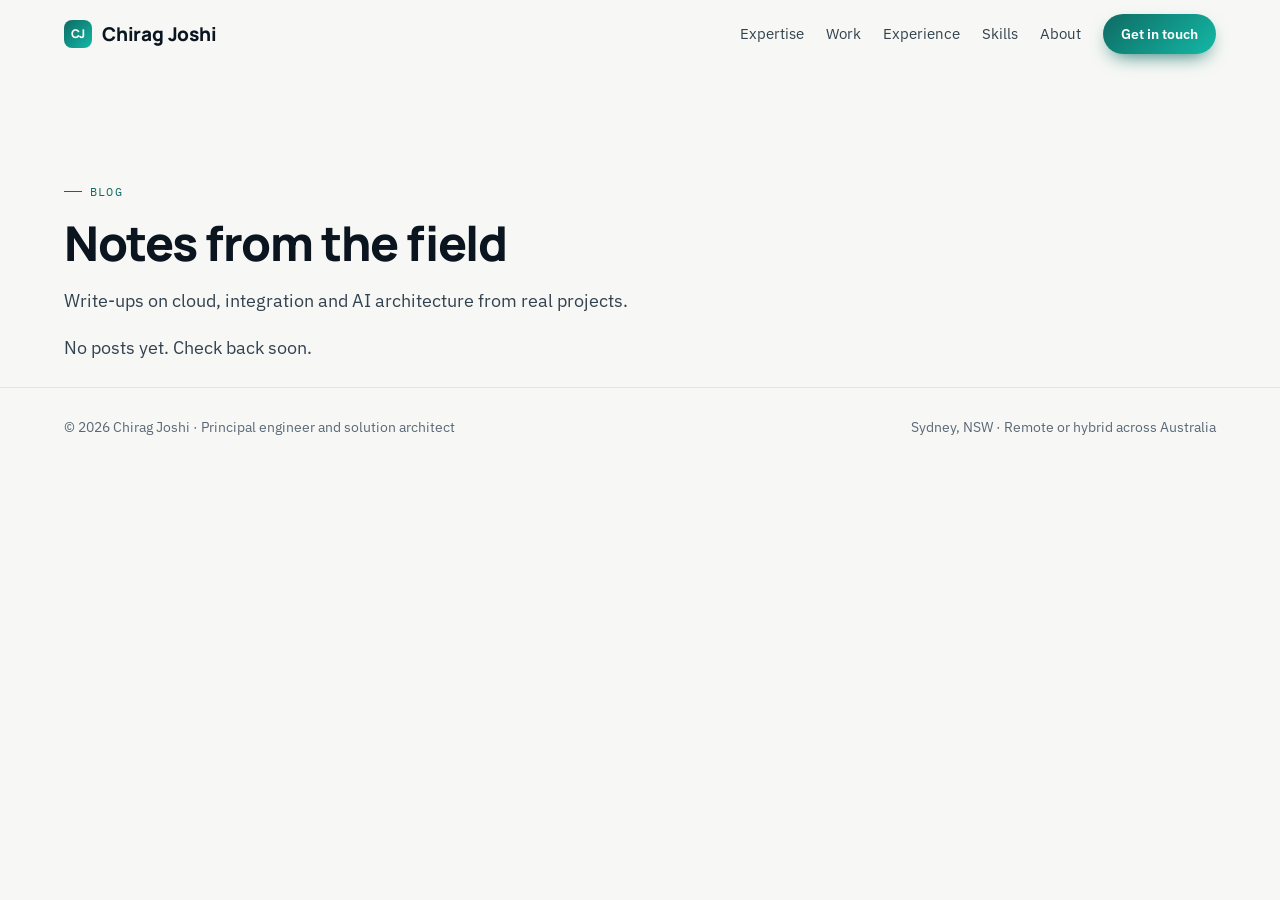
==== blog/index.html @ 4c519e59 "Deploy site" ====
<!DOCTYPE html><html lang="en"><head><meta charset="utf-8"><meta name="viewport" content="width=device-width, initial-scale=1"><title>Blog | Chirag Joshi</title><meta name="description" content="Notes on cloud, API and AI architecture from Chirag Joshi."><link rel="canonical" href="https://cdjoshi23.github.io/blog/"><link rel="icon" type="image/svg+xml" href="/favicon.svg"><link rel="sitemap" href="/sitemap-index.xml"><link rel="alternate" type="application/rss+xml" title="Chirag Joshi blog" href="/rss.xml"><meta property="og:type" content="website"><meta property="og:url" content="https://cdjoshi23.github.io/blog/"><meta property="og:title" content="Blog | Chirag Joshi"><meta property="og:description" content="Notes on cloud, API and AI architecture from Chirag Joshi."><meta property="og:image" content="https://cdjoshi23.github.io/images/chirag.png"><meta name="twitter:card" content="summary"><link rel="preconnect" href="https://fonts.googleapis.com"><link rel="preconnect" href="https://fonts.gstatic.com" crossorigin><link rel="stylesheet" href="https://fonts.googleapis.com/css2?family=Manrope:wght@600;700;800&family=IBM+Plex+Sans:wght@400;500;600&family=IBM+Plex+Mono:wght@500&display=swap"><link rel="stylesheet" href="/_astro/BaseLayout.DD0VtowC.css"></head><body><header class="site-header"><nav class="wrap site-nav" aria-label="Main"><a href="/" class="brand"><span class="brand-mark" aria-hidden="true">CJ</span>Chirag Joshi</a><div class="nav-links"><a href="/#expertise">Expertise</a><a href="/#work">Work</a><a href="/#experience">Experience</a><a href="/#skills">Skills</a><a href="/#about">About</a><a href="/#contact" class="btn btn-primary">Get in touch</a></div></nav></header><main><section class="wrap section"><p class="eyebrow">Blog</p><h2 class="section-title" data-reveal>Notes from the field</h2><p class="section-intro" data-reveal>Write-ups on cloud, integration and AI architecture from real projects.</p><p class="section-intro">No posts yet. Check back soon.</p></section></main><footer class="site-footer"><div class="wrap"><span>© 2026 Chirag Joshi · Principal engineer and solution architect</span><span>Sydney, NSW · Remote or hybrid across Australia</span></div></footer><script type="module">var e=document.querySelector(`.site-header`),t=()=>e?.classList.toggle(`scrolled`,window.scrollY>8);window.addEventListener(`scroll`,t,{passive:!0}),t();var n=document.querySelectorAll(`[data-reveal]`);if(n.forEach(e=>e.classList.add(`reveal`)),`IntersectionObserver`in window){let e=new IntersectionObserver(t=>{for(let n of t)n.isIntersecting&&(n.target.classList.add(`in`),e.unobserve(n.target))},{rootMargin:`0px 0px -8% 0px`});n.forEach(t=>e.observe(t))}else n.forEach(e=>e.classList.add(`in`));</script></body></html>
---- _astro/BaseLayout.DD0VtowC.css ----
:root{--accent:#0e6b63;--accent-2:#14b8a6;--accent-dark:#0a4f49;--accent-tint:#e3f0ee;--ink:#0b1520;--ink-2:#33424f;--muted:#5a6875;--bg:#f7f8f6;--surface:#fff;--surface-2:#f0f3f2;--line:#e1e6e8;--line-soft:#eceff1;--field:#c9d1d6;--header-bg:#f7f8f6b8;--grid-line:#0b15200d;--glow:#14b8a62e;--shadow-sm:0 1px 2px #0b15200a, 0 1px 1px #0b152008;--shadow-lg:0 18px 40px -16px #0b15202e, 0 4px 12px -4px #0b15200f;--dark-bg:#0b1520;--dark-text:#e8eef2;--dark-muted:#a9b7c2;--dark-line:#ffffff1a;--mint:#8fd3c8;--on-accent:#fff;--radius:20px;--font-display:Manrope, sans-serif;--font-body:"IBM Plex Sans", system-ui, sans-serif;--font-mono:"IBM Plex Mono", monospace;color-scheme:light}@media (prefers-color-scheme:dark){:root{--accent:#2dd4bf;--accent-2:#5eead4;--accent-dark:#99f6e4;--accent-tint:#2dd4bf1f;--ink:#eef3f5;--ink-2:#bac6cf;--muted:#8796a3;--bg:#0a1219;--surface:#111c25;--surface-2:#15222c;--line:#1f2e3a;--line-soft:#1a2833;--field:#2a3b48;--header-bg:#0a1219b3;--grid-line:#ffffff0a;--glow:#2dd4bf24;--shadow-sm:none;--shadow-lg:0 18px 40px -16px #0009;--dark-bg:#060c11;--on-accent:#04201d;color-scheme:dark}}*,:before,:after{box-sizing:border-box}html{scroll-behavior:smooth;scroll-padding-top:80px}body{background:var(--bg);color:var(--ink);font-family:var(--font-body);-webkit-font-smoothing:antialiased;margin:0;font-size:17px;line-height:1.6;overflow-x:hidden}::selection{background:var(--accent);color:#fff}a{color:var(--accent);text-underline-offset:3px}a:hover{color:var(--accent-dark)}.wrap{max-width:1200px;margin:0 auto;padding-left:24px;padding-right:24px}.btn{min-height:48px;font:inherit;border-radius:999px;align-items:center;gap:8px;padding:0 24px;font-weight:600;text-decoration:none;transition:transform .2s,box-shadow .2s,background .2s,color .2s;display:inline-flex}.btn:hover{transform:translateY(-1px)}.btn-primary{background:linear-gradient(135deg, var(--accent), var(--accent-2));color:var(--on-accent);cursor:pointer;box-shadow:0 8px 20px -8px var(--accent);border:0}.btn-primary:hover{color:var(--on-accent);box-shadow:0 12px 28px -8px var(--accent)}.btn-ghost{border:1px solid var(--line);background:var(--surface);color:var(--ink)}.btn-ghost:hover{color:var(--ink);border-color:var(--ink-2)}.btn .arrow{transition:transform .2s}.btn:hover .arrow{transform:translate(3px)}.site-header{z-index:10;background:var(--header-bg);-webkit-backdrop-filter:saturate(180%)blur(14px);border-bottom:1px solid #0000;transition:border-color .2s;position:sticky;top:0}.site-header.scrolled{border-bottom-color:var(--line)}.site-nav{flex-wrap:wrap;justify-content:space-between;align-items:center;gap:12px 16px;padding-top:14px;padding-bottom:14px;display:flex}.brand{font-family:var(--font-display);color:var(--ink);letter-spacing:-.01em;align-items:center;gap:10px;font-size:19px;font-weight:800;text-decoration:none;display:inline-flex}.brand:hover{color:var(--ink)}.brand-mark{background:linear-gradient(135deg, var(--accent), var(--accent-2));width:28px;height:28px;color:var(--on-accent);letter-spacing:-.02em;border-radius:8px;place-items:center;font-size:12px;display:grid}.nav-links{flex-wrap:wrap;align-items:center;gap:6px 22px;font-size:15px;display:flex}.nav-links a:not(.btn){color:var(--ink-2);text-decoration:none;transition:color .15s}.nav-links a:not(.btn):hover,.nav-links a[aria-current=page]{color:var(--ink)}.nav-links .btn{min-height:40px;padding:0 18px;font-size:14px}.eyebrow{font-family:var(--font-mono);letter-spacing:.1em;text-transform:uppercase;color:var(--accent);align-items:center;gap:8px;margin:0 0 16px;font-size:12px;display:inline-flex}.eyebrow:before{content:"";background:currentColor;width:18px;height:1px}.section-title{max-width:760px;font-family:var(--font-display);letter-spacing:-.03em;text-wrap:balance;margin:0;font-size:clamp(2rem,3.8vw,3rem);font-weight:800;line-height:1.08}.section-intro{max-width:640px;color:var(--ink-2);margin:18px 0 0;font-size:18px}.gradient-text{background:linear-gradient(120deg, var(--accent) 10%, var(--accent-2) 90%);color:#0000;-webkit-background-clip:text;background-clip:text}.hero-shell{isolation:isolate;position:relative;overflow:hidden}.hero-shell:before{content:"";z-index:-2;background-image:linear-gradient(var(--grid-line) 1px, transparent 1px), linear-gradient(90deg, var(--grid-line) 1px, transparent 1px);background-size:56px 56px;position:absolute;inset:0;-webkit-mask-image:radial-gradient(80% 70% at 50% 0,#000 40%,#0000 100%);mask-image:radial-gradient(80% 70% at 50% 0,#000 40%,#0000 100%)}.hero-shell:after{content:"";z-index:-1;background:radial-gradient(circle, var(--glow), transparent 65%);filter:blur(10px);border-radius:50%;width:720px;height:720px;position:absolute;top:-320px;right:-160px}.hero{flex-wrap:wrap;align-items:flex-end;gap:56px;padding-top:96px;padding-bottom:88px;display:flex}.hero-main{flex:999 560px;min-width:0}.badge{border:1px solid var(--line);background:var(--surface);box-shadow:var(--shadow-sm);color:var(--ink-2);border-radius:999px;align-items:center;gap:10px;margin:0 0 24px;padding:6px 14px 6px 10px;font-size:14px;display:inline-flex}.badge-dot{background:#22c55e;border-radius:50%;width:8px;height:8px;animation:2.4s ease-in-out infinite pulse;box-shadow:0 0 0 4px #22c55e2e}@keyframes pulse{50%{box-shadow:0 0 0 7px #22c55e0d}}.hero h1{font-family:var(--font-display);letter-spacing:-.04em;text-wrap:balance;margin:0;font-size:clamp(2.6rem,6vw,4.8rem);font-weight:800;line-height:1.02}.hero-lede{max-width:620px;color:var(--ink-2);margin:28px 0 0;font-size:19px}.hero-actions{flex-wrap:wrap;gap:12px;margin-top:36px;display:flex}.stats{flex:300px;grid-template-columns:repeat(2,minmax(0,1fr));gap:12px;min-width:0;display:grid}.stat{background:var(--surface);border:1px solid var(--line);box-shadow:var(--shadow-sm);border-radius:16px;padding:20px}.stat-value{font-family:var(--font-display);letter-spacing:-.02em;margin:0;font-size:28px;font-weight:800;line-height:1.2}.stat-label{color:var(--muted);margin:6px 0 0;font-size:14px;line-height:1.4}.industries{border-top:1px solid var(--line);border-bottom:1px solid var(--line);background:var(--surface)}.industries .wrap{align-items:center;gap:28px;padding-top:20px;padding-bottom:20px;display:flex}.industries-label{font-family:var(--font-mono);letter-spacing:.1em;text-transform:uppercase;color:var(--muted);flex:none;font-size:12px}.marquee{flex:1;min-width:0;overflow:hidden;-webkit-mask-image:linear-gradient(90deg,#0000,#000 8% 92%,#0000);mask-image:linear-gradient(90deg,#0000,#000 8% 92%,#0000)}.marquee-track{gap:40px;width:max-content;animation:32s linear infinite marquee;display:flex}.marquee:hover .marquee-track{animation-play-state:paused}.marquee-track span{white-space:nowrap;color:var(--ink-2);font-size:15px;font-weight:500}.marquee-track span:before{content:"◆";vertical-align:middle;color:var(--accent);margin-right:40px;font-size:8px}@keyframes marquee{to{transform:translate(-50%)}}.section{padding-top:104px;padding-bottom:24px}.grid{gap:20px;margin-top:52px;display:grid}.grid-services{grid-template-columns:repeat(auto-fit,minmax(min(320px,100%),1fr))}.grid-cases{grid-template-columns:repeat(auto-fit,minmax(min(340px,100%),1fr))}.grid-offers{grid-template-columns:repeat(auto-fit,minmax(min(250px,100%),1fr))}.card{background:var(--surface);border:1px solid var(--line);border-radius:var(--radius);box-shadow:var(--shadow-sm);flex-direction:column;gap:12px;padding:30px;transition:transform .25s,box-shadow .25s,border-color .25s;display:flex;position:relative}.card:hover{box-shadow:var(--shadow-lg);border-color:color-mix(in srgb, var(--accent) 35%, var(--line));transform:translateY(-4px)}.card h3{font-family:var(--font-display);letter-spacing:-.01em;margin:0;font-size:21px;font-weight:700;line-height:1.3}.card p{margin:0}.card-num{background:var(--accent-tint);width:40px;height:40px;font-family:var(--font-mono);color:var(--accent);border-radius:12px;place-items:center;font-size:13px;display:grid;margin-bottom:6px!important}.card-body{color:var(--ink-2)}.card-foot{border-top:1px dashed var(--line);font-size:13px;font-family:var(--font-mono);color:var(--muted);padding-top:16px;line-height:1.5;margin-top:auto!important}.case{gap:14px}.tag{background:var(--accent-tint);color:var(--accent);border-radius:999px;align-self:flex-start;padding:4px 12px;font-size:13px;font-weight:600;display:inline-flex}.case-detail{flex-direction:column;gap:10px;font-size:16px;display:flex}.case-detail b{font-weight:600}.case-detail span{color:var(--ink-2)}.offer{gap:10px;padding:28px}.offer h3{font-size:20px}.offer-length{font-family:var(--font-mono);color:var(--muted);font-size:12px}.offer .card-body{font-size:16px}.offer-price{border-top:1px dashed var(--line);font-family:var(--font-display);padding-top:16px;font-size:18px;font-weight:700;margin-top:auto!important}.how{background:var(--dark-bg);color:var(--dark-text);isolation:isolate;margin-top:104px;position:relative;overflow:hidden}.how:before{content:"";z-index:-1;background:radial-gradient(circle,#2dd4bf29,#0000 65%);border-radius:50%;width:640px;height:640px;position:absolute;bottom:-320px;left:-200px}.how .wrap{flex-wrap:wrap;gap:56px;padding-top:104px;padding-bottom:104px;display:flex}.how-main{flex:999 520px;min-width:0}.how .eyebrow{color:var(--mint)}.steps{flex-direction:column;gap:28px;margin:40px 0 0;padding:0;list-style:none;display:flex;position:relative}.steps:before{content:"";background:linear-gradient(var(--mint), transparent);opacity:.4;width:1px;position:absolute;top:20px;bottom:20px;left:19px}.steps li{align-items:flex-start;gap:20px;display:flex;position:relative}.step-num{background:var(--dark-bg);width:40px;height:40px;font-family:var(--font-mono);color:var(--mint);border:1px solid #8fd3c866;border-radius:50%;flex:none;place-items:center;font-size:13px;display:grid}.step-title{margin:6px 0 0;font-size:18px;font-weight:600}.step-body{color:var(--dark-muted);margin:4px 0 0}.paperwork{border:1px solid var(--dark-line);border-radius:var(--radius);backdrop-filter:blur(6px);background:#ffffff08;flex:340px;align-self:flex-start;min-width:0;padding:30px}.paperwork h3{font-family:var(--font-display);margin:0;font-size:20px;font-weight:700}.paperwork-intro{color:var(--dark-muted);margin:8px 0 20px;font-size:15px}.checklist{flex-direction:column;gap:14px;margin:0;padding:0;font-size:16px;list-style:none;display:flex}.checklist li{align-items:flex-start;gap:12px;display:flex}.checklist svg{flex:none;margin-top:4px}.about{flex-wrap:wrap;align-items:center;gap:64px;padding-top:112px;padding-bottom:24px;display:flex}.about-photo{flex:260px;min-width:0;max-width:360px;position:relative}.about-photo:before{content:"";background:linear-gradient(135deg, var(--accent), var(--accent-2));opacity:.25;z-index:-1;border-radius:24px;position:absolute;inset:16px -16px -16px 16px}.photo{aspect-ratio:4/5;background:var(--surface-2);border:1px solid var(--line);color:var(--muted);border-radius:24px;justify-content:center;align-items:center;font-size:14px;display:flex;overflow:hidden}.photo img{object-fit:cover;width:100%;height:100%;display:block}.about-main{flex:999 520px;min-width:0}.about-main p{color:var(--ink-2);margin:16px 0 0}.about-main .section-title+p{margin-top:22px}.about-main h3{font-family:var(--font-display);margin:36px 0 14px;font-size:18px;font-weight:700}.creds{flex-wrap:wrap;gap:10px;margin:0;padding:0;font-size:14px;list-style:none;display:flex}.creds li{border:1px solid var(--line);background:var(--surface);color:var(--ink-2);border-radius:999px;padding:8px 14px}.contact{padding-top:112px;padding-bottom:104px}.contact-card{isolation:isolate;background:var(--surface);border:1px solid var(--line);box-shadow:var(--shadow-lg);border-radius:28px;flex-wrap:wrap;gap:48px;padding:clamp(28px,5vw,64px);display:flex;position:relative;overflow:hidden}.contact-card:before{content:"";z-index:-1;background:radial-gradient(circle, var(--glow), transparent 65%);border-radius:50%;width:520px;height:520px;position:absolute;top:-260px;left:-160px}.contact-main{flex:340px;min-width:0}.contact-main .section-title{font-size:clamp(2rem,3.6vw,2.6rem)}.contact-main p{color:var(--ink-2);margin:16px 0 0}.contact-links{flex-direction:column;gap:12px;margin-top:28px;font-size:16px;display:flex}.contact-links a{color:var(--ink);align-items:center;gap:10px;font-weight:500;text-decoration:none;display:inline-flex}.contact-links a:hover{color:var(--accent)}.contact-links svg{color:var(--accent);flex:none}.contact-form{flex:999 420px;grid-template-columns:repeat(auto-fit,minmax(min(220px,100%),1fr));gap:16px;min-width:0;display:grid}.field{flex-direction:column;gap:6px;display:flex}.field-wide{grid-column:1/-1}.field label{font-size:14px;font-weight:600}.field input,.field textarea{border:1px solid var(--field);min-height:48px;font:inherit;background:var(--bg);color:var(--ink);border-radius:12px;padding:11px 14px;font-size:16px;transition:border-color .15s,box-shadow .15s}.field textarea{resize:vertical}.field input:focus,.field textarea:focus{border-color:var(--accent);box-shadow:0 0 0 4px var(--accent-tint);outline:none}.form-note{color:var(--muted);margin:10px 0 0;font-size:13px}.site-footer{border-top:1px solid var(--line)}.site-footer .wrap{color:var(--muted);flex-wrap:wrap;justify-content:space-between;gap:12px;padding-top:28px;padding-bottom:28px;font-size:14px;display:flex}.reveal{opacity:0;transition:opacity .7s,translate .7s cubic-bezier(.2,.7,.2,1),transform .25s,box-shadow .25s,border-color .25s;translate:0 18px}.reveal.in{opacity:1;translate:none}@media (prefers-reduced-motion:reduce){html{scroll-behavior:auto}.reveal{opacity:1;transition:none;translate:none}.marquee-track,.badge-dot{animation:none}.card:hover,.btn:hover{transform:none}}@media (width<=720px){.wrap{padding-left:16px;padding-right:16px}.nav-links a:not(.btn){display:none}.hero{padding-top:56px;padding-bottom:56px}.stat-value{font-size:22px}.card{padding:24px}.section{padding-top:80px}.industries .wrap{gap:16px}}.photo-portrait{background:radial-gradient(circle at 50% 35%, var(--glow), transparent 65%), linear-gradient(160deg, var(--surface-2), var(--accent-tint));align-items:flex-end}.photo-portrait picture{width:100%;height:100%;display:block}.photo-portrait img{object-position:center top}.entry-card{color:inherit;text-decoration:none}.entry-card:hover{color:inherit}.entry-card h3{transition:color .15s}.entry-card:hover h3{color:var(--accent)}.draft-pill{color:#92400e;background:#fef3c7;border-radius:999px;margin-left:8px;padding:2px 8px;font-size:12px;font-weight:600}.post{max-width:760px;padding-top:64px;padding-bottom:104px}.post-back{margin-bottom:32px;font-size:15px;text-decoration:none;display:inline-block}.post-meta{font-family:var(--font-mono);color:var(--muted);margin:0 0 12px;font-size:13px}.post-header h1{font-family:var(--font-display);letter-spacing:-.03em;text-wrap:balance;margin:0;font-size:clamp(2.2rem,5vw,3.4rem);font-weight:800;line-height:1.08}.post-lede{color:var(--ink-2);margin:18px 0 0;font-size:20px}.post-tags{flex-wrap:wrap;gap:8px;margin:20px 0 0;display:flex}.post-links{flex-wrap:wrap;gap:12px;margin:24px 0 0;display:flex}.post-header{border-bottom:1px solid var(--line);margin-bottom:40px;padding-bottom:36px}.prose{color:var(--ink-2);font-size:18px;line-height:1.75}.prose>*+*{margin-top:1.2em}.prose h2,.prose h3{font-family:var(--font-display);color:var(--ink);letter-spacing:-.02em;line-height:1.25}.prose h2{margin-top:2em;font-size:1.6rem}.prose h3{margin-top:1.6em;font-size:1.25rem}.prose a{font-weight:500}.prose strong{color:var(--ink)}.prose ul,.prose ol{padding-left:1.4em}.prose li+li{margin-top:.4em}.prose blockquote{border-left:3px solid var(--accent);color:var(--muted);margin-left:0;padding-left:20px}.prose img{border-radius:12px;max-width:100%;height:auto}.prose hr{border:0;border-top:1px solid var(--line);margin:2.5em 0}.prose :not(pre)>code{background:var(--surface-2);font-family:var(--font-mono);color:var(--ink);border-radius:6px;padding:2px 6px;font-size:.88em}.prose pre{border:1px solid var(--line);border-radius:12px;padding:18px 20px;font-size:14px;line-height:1.6;overflow-x:auto}.prose table{border-collapse:collapse;width:100%;font-size:16px}.prose th,.prose td{border-bottom:1px solid var(--line);text-align:left;padding:10px 12px}.demo-box{border:1px dashed var(--line);border-radius:var(--radius);background:var(--surface);justify-content:center;margin:2em 0;padding:32px;display:flex}.not-found{min-height:50vh}.timeline{flex-direction:column;gap:20px;margin:52px 0 0;padding:0;list-style:none;display:flex;position:relative}.timeline-item{background:var(--surface);border:1px solid var(--line);border-radius:var(--radius);box-shadow:var(--shadow-sm);grid-template-columns:200px minmax(0,1fr);gap:32px;padding:30px;display:grid}.timeline-period{font-family:var(--font-mono);color:var(--accent);margin:0;font-size:13px}.timeline-place{color:var(--muted);margin:4px 0 0;font-size:14px}.timeline-body h3{font-family:var(--font-display);letter-spacing:-.01em;margin:0;font-size:21px;font-weight:700;line-height:1.3}.timeline-org{color:var(--accent);margin:4px 0 0;font-weight:600}.timeline-summary{color:var(--muted);margin:12px 0 0;font-size:15px}.timeline-body ul{color:var(--ink-2);flex-direction:column;gap:8px;margin:14px 0 0;padding-left:20px;font-size:16px;display:flex}.timeline-body ul li::marker{color:var(--accent)}.timeline-body .card-foot{margin-top:18px!important}.glance{flex-direction:column;gap:16px;margin:0;display:flex}.glance div{border-bottom:1px solid var(--dark-line);padding-bottom:14px}.glance div:last-child{border-bottom:0;padding-bottom:0}.glance dt{font-family:var(--font-mono);letter-spacing:.08em;text-transform:uppercase;color:var(--mint);font-size:12px}.glance dd{margin:4px 0 0;font-size:16px}.glance-cta{margin-top:24px}.skills-grid{grid-template-columns:repeat(auto-fit,minmax(min(260px,100%),1fr));gap:20px;margin-top:52px;display:grid}.skill-group{background:var(--surface);border:1px solid var(--line);border-radius:var(--radius);box-shadow:var(--shadow-sm);padding:24px}.skill-group h3{font-family:var(--font-display);margin:0 0 14px;font-size:17px;font-weight:700}.skill-group ul{flex-wrap:wrap;gap:8px;margin:0;padding:0;list-style:none;display:flex}.skill-group li{background:var(--accent-tint);color:var(--accent);border-radius:999px;padding:4px 11px;font-size:13px;font-weight:500}@media (width<=720px){.timeline-item{grid-template-columns:1fr;gap:10px;padding:24px}}
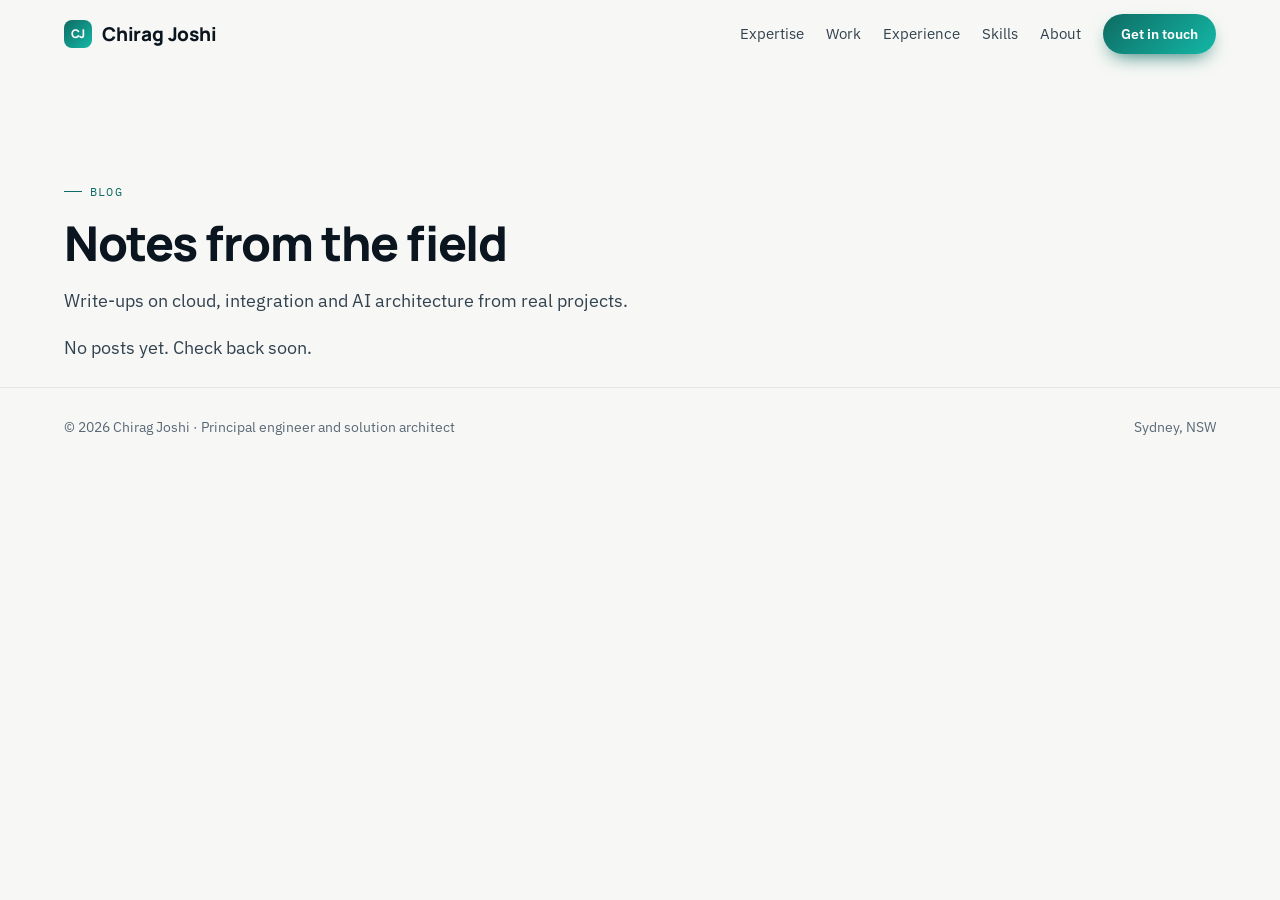
==== commit 07116281: "Deploy site" ====
--- a/blog/index.html
+++ b/blog/index.html
@@ -1 +1 @@
-<!DOCTYPE html><html lang="en"><head><meta charset="utf-8"><meta name="viewport" content="width=device-width, initial-scale=1"><title>Blog | Chirag Joshi</title><meta name="description" content="Notes on cloud, API and AI architecture from Chirag Joshi."><link rel="canonical" href="https://cdjoshi23.github.io/blog/"><link rel="icon" type="image/svg+xml" href="/favicon.svg"><link rel="sitemap" href="/sitemap-index.xml"><link rel="alternate" type="application/rss+xml" title="Chirag Joshi blog" href="/rss.xml"><meta property="og:type" content="website"><meta property="og:url" content="https://cdjoshi23.github.io/blog/"><meta property="og:title" content="Blog | Chirag Joshi"><meta property="og:description" content="Notes on cloud, API and AI architecture from Chirag Joshi."><meta property="og:image" content="https://cdjoshi23.github.io/images/chirag.png"><meta name="twitter:card" content="summary"><link rel="preconnect" href="https://fonts.googleapis.com"><link rel="preconnect" href="https://fonts.gstatic.com" crossorigin><link rel="stylesheet" href="https://fonts.googleapis.com/css2?family=Manrope:wght@600;700;800&family=IBM+Plex+Sans:wght@400;500;600&family=IBM+Plex+Mono:wght@500&display=swap"><link rel="stylesheet" href="/_astro/BaseLayout.DD0VtowC.css"></head><body><header class="site-header"><nav class="wrap site-nav" aria-label="Main"><a href="/" class="brand"><span class="brand-mark" aria-hidden="true">CJ</span>Chirag Joshi</a><div class="nav-links"><a href="/#expertise">Expertise</a><a href="/#work">Work</a><a href="/#experience">Experience</a><a href="/#skills">Skills</a><a href="/#about">About</a><a href="/#contact" class="btn btn-primary">Get in touch</a></div></nav></header><main><section class="wrap section"><p class="eyebrow">Blog</p><h2 class="section-title" data-reveal>Notes from the field</h2><p class="section-intro" data-reveal>Write-ups on cloud, integration and AI architecture from real projects.</p><p class="section-intro">No posts yet. Check back soon.</p></section></main><footer class="site-footer"><div class="wrap"><span>© 2026 Chirag Joshi · Principal engineer and solution architect</span><span>Sydney, NSW · Remote or hybrid across Australia</span></div></footer><script type="module">var e=document.querySelector(`.site-header`),t=()=>e?.classList.toggle(`scrolled`,window.scrollY>8);window.addEventListener(`scroll`,t,{passive:!0}),t();var n=document.querySelectorAll(`[data-reveal]`);if(n.forEach(e=>e.classList.add(`reveal`)),`IntersectionObserver`in window){let e=new IntersectionObserver(t=>{for(let n of t)n.isIntersecting&&(n.target.classList.add(`in`),e.unobserve(n.target))},{rootMargin:`0px 0px -8% 0px`});n.forEach(t=>e.observe(t))}else n.forEach(e=>e.classList.add(`in`));</script></body></html>+<!DOCTYPE html><html lang="en"><head><meta charset="utf-8"><meta name="viewport" content="width=device-width, initial-scale=1"><title>Blog | Chirag Joshi</title><meta name="description" content="Notes on cloud, API and AI architecture from Chirag Joshi."><link rel="canonical" href="https://cdjoshi23.github.io/blog/"><link rel="icon" type="image/svg+xml" href="/favicon.svg"><link rel="sitemap" href="/sitemap-index.xml"><link rel="alternate" type="application/rss+xml" title="Chirag Joshi blog" href="/rss.xml"><meta property="og:type" content="website"><meta property="og:url" content="https://cdjoshi23.github.io/blog/"><meta property="og:title" content="Blog | Chirag Joshi"><meta property="og:description" content="Notes on cloud, API and AI architecture from Chirag Joshi."><meta property="og:image" content="https://cdjoshi23.github.io/images/chirag.png"><meta name="twitter:card" content="summary"><link rel="preconnect" href="https://fonts.googleapis.com"><link rel="preconnect" href="https://fonts.gstatic.com" crossorigin><link rel="stylesheet" href="https://fonts.googleapis.com/css2?family=Manrope:wght@600;700;800&family=IBM+Plex+Sans:wght@400;500;600&family=IBM+Plex+Mono:wght@500&display=swap"><link rel="stylesheet" href="/_astro/BaseLayout.B1VL0oHn.css"></head><body><header class="site-header"><nav class="wrap site-nav" aria-label="Main"><a href="/" class="brand"><span class="brand-mark" aria-hidden="true">CJ</span>Chirag Joshi</a><div class="nav-links"><a href="/#expertise">Expertise</a><a href="/#work">Work</a><a href="/#experience">Experience</a><a href="/#skills">Skills</a><a href="/#about">About</a><a href="/#contact" class="btn btn-primary">Get in touch</a></div></nav></header><main><section class="wrap section"><p class="eyebrow">Blog</p><h2 class="section-title" data-reveal>Notes from the field</h2><p class="section-intro" data-reveal>Write-ups on cloud, integration and AI architecture from real projects.</p><p class="section-intro">No posts yet. Check back soon.</p></section></main><footer class="site-footer"><div class="wrap"><span>© 2026 Chirag Joshi · Principal engineer and solution architect</span><span>Sydney, NSW</span></div></footer><script type="module">var e=document.querySelector(`.site-header`),t=()=>e?.classList.toggle(`scrolled`,window.scrollY>8);window.addEventListener(`scroll`,t,{passive:!0}),t();var n=document.querySelectorAll(`[data-reveal]`);if(n.forEach(e=>e.classList.add(`reveal`)),`IntersectionObserver`in window){let e=new IntersectionObserver(t=>{for(let n of t)n.isIntersecting&&(n.target.classList.add(`in`),e.unobserve(n.target))},{rootMargin:`0px 0px -8% 0px`});n.forEach(t=>e.observe(t))}else n.forEach(e=>e.classList.add(`in`));</script></body></html>
--- a/_astro/BaseLayout.B1VL0oHn.css
+++ b/_astro/BaseLayout.B1VL0oHn.css
@@ -0,0 +1 @@
+:root{--accent:#0e6b63;--accent-2:#14b8a6;--accent-dark:#0a4f49;--accent-tint:#e3f0ee;--ink:#0b1520;--ink-2:#33424f;--muted:#5a6875;--bg:#f7f8f6;--surface:#fff;--surface-2:#f0f3f2;--line:#e1e6e8;--line-soft:#eceff1;--field:#c9d1d6;--header-bg:#f7f8f6b8;--grid-line:#0b15200d;--glow:#14b8a62e;--shadow-sm:0 1px 2px #0b15200a, 0 1px 1px #0b152008;--shadow-lg:0 18px 40px -16px #0b15202e, 0 4px 12px -4px #0b15200f;--dark-bg:#0b1520;--dark-text:#e8eef2;--dark-muted:#a9b7c2;--dark-line:#ffffff1a;--mint:#8fd3c8;--on-accent:#fff;--radius:20px;--font-display:Manrope, sans-serif;--font-body:"IBM Plex Sans", system-ui, sans-serif;--font-mono:"IBM Plex Mono", monospace;color-scheme:light}@media (prefers-color-scheme:dark){:root{--accent:#2dd4bf;--accent-2:#5eead4;--accent-dark:#99f6e4;--accent-tint:#2dd4bf1f;--ink:#eef3f5;--ink-2:#bac6cf;--muted:#8796a3;--bg:#0a1219;--surface:#111c25;--surface-2:#15222c;--line:#1f2e3a;--line-soft:#1a2833;--field:#2a3b48;--header-bg:#0a1219b3;--grid-line:#ffffff0a;--glow:#2dd4bf24;--shadow-sm:none;--shadow-lg:0 18px 40px -16px #0009;--dark-bg:#060c11;--on-accent:#04201d;color-scheme:dark}}*,:before,:after{box-sizing:border-box}html{scroll-behavior:smooth;scroll-padding-top:80px}body{background:var(--bg);color:var(--ink);font-family:var(--font-body);-webkit-font-smoothing:antialiased;margin:0;font-size:17px;line-height:1.6;overflow-x:hidden}::selection{background:var(--accent);color:#fff}a{color:var(--accent);text-underline-offset:3px}a:hover{color:var(--accent-dark)}.wrap{max-width:1200px;margin:0 auto;padding-left:24px;padding-right:24px}.btn{min-height:48px;font:inherit;border-radius:999px;align-items:center;gap:8px;padding:0 24px;font-weight:600;text-decoration:none;transition:transform .2s,box-shadow .2s,background .2s,color .2s;display:inline-flex}.btn:hover{transform:translateY(-1px)}.btn-primary{background:linear-gradient(135deg, var(--accent), var(--accent-2));color:var(--on-accent);cursor:pointer;box-shadow:0 8px 20px -8px var(--accent);border:0}.btn-primary:hover{color:var(--on-accent);box-shadow:0 12px 28px -8px var(--accent)}.btn-ghost{border:1px solid var(--line);background:var(--surface);color:var(--ink)}.btn-ghost:hover{color:var(--ink);border-color:var(--ink-2)}.btn .arrow{transition:transform .2s}.btn:hover .arrow{transform:translate(3px)}.site-header{z-index:10;background:var(--header-bg);-webkit-backdrop-filter:saturate(180%)blur(14px);border-bottom:1px solid #0000;transition:border-color .2s;position:sticky;top:0}.site-header.scrolled{border-bottom-color:var(--line)}.site-nav{flex-wrap:wrap;justify-content:space-between;align-items:center;gap:12px 16px;padding-top:14px;padding-bottom:14px;display:flex}.brand{font-family:var(--font-display);color:var(--ink);letter-spacing:-.01em;align-items:center;gap:10px;font-size:19px;font-weight:800;text-decoration:none;display:inline-flex}.brand:hover{color:var(--ink)}.brand-mark{background:linear-gradient(135deg, var(--accent), var(--accent-2));width:28px;height:28px;color:var(--on-accent);letter-spacing:-.02em;border-radius:8px;place-items:center;font-size:12px;display:grid}.nav-links{flex-wrap:wrap;align-items:center;gap:6px 22px;font-size:15px;display:flex}.nav-links a:not(.btn){color:var(--ink-2);text-decoration:none;transition:color .15s}.nav-links a:not(.btn):hover,.nav-links a[aria-current=page]{color:var(--ink)}.nav-links .btn{min-height:40px;padding:0 18px;font-size:14px}.eyebrow{font-family:var(--font-mono);letter-spacing:.1em;text-transform:uppercase;color:var(--accent);align-items:center;gap:8px;margin:0 0 16px;font-size:12px;display:inline-flex}.eyebrow:before{content:"";background:currentColor;width:18px;height:1px}.section-title{max-width:760px;font-family:var(--font-display);letter-spacing:-.03em;text-wrap:balance;margin:0;font-size:clamp(2rem,3.8vw,3rem);font-weight:800;line-height:1.08}.section-intro{max-width:640px;color:var(--ink-2);margin:18px 0 0;font-size:18px}.gradient-text{background:linear-gradient(120deg, var(--accent) 10%, var(--accent-2) 90%);color:#0000;-webkit-background-clip:text;background-clip:text}.hero-shell{isolation:isolate;position:relative;overflow:hidden}.hero-shell:before{content:"";z-index:-2;background-image:linear-gradient(var(--grid-line) 1px, transparent 1px), linear-gradient(90deg, var(--grid-line) 1px, transparent 1px);background-size:56px 56px;position:absolute;inset:0;-webkit-mask-image:radial-gradient(80% 70% at 50% 0,#000 40%,#0000 100%);mask-image:radial-gradient(80% 70% at 50% 0,#000 40%,#0000 100%)}.hero-shell:after{content:"";z-index:-1;background:radial-gradient(circle, var(--glow), transparent 65%);filter:blur(10px);border-radius:50%;width:720px;height:720px;position:absolute;top:-320px;right:-160px}.hero{flex-wrap:wrap;align-items:flex-end;gap:56px;padding-top:96px;padding-bottom:88px;display:flex}.hero-main{flex:999 560px;min-width:0}.badge{border:1px solid var(--line);background:var(--surface);box-shadow:var(--shadow-sm);color:var(--ink-2);border-radius:999px;align-items:center;gap:10px;margin:0 0 24px;padding:6px 14px;font-size:14px;display:inline-flex}.hero h1{font-family:var(--font-display);letter-spacing:-.04em;text-wrap:balance;margin:0;font-size:clamp(2.6rem,6vw,4.8rem);font-weight:800;line-height:1.02}.hero-lede{max-width:620px;color:var(--ink-2);margin:28px 0 0;font-size:19px}.hero-actions{flex-wrap:wrap;gap:12px;margin-top:36px;display:flex}.stats{flex:300px;grid-template-columns:repeat(2,minmax(0,1fr));gap:12px;min-width:0;display:grid}.stat{background:var(--surface);border:1px solid var(--line);box-shadow:var(--shadow-sm);border-radius:16px;padding:20px}.stat-value{font-family:var(--font-display);letter-spacing:-.02em;margin:0;font-size:28px;font-weight:800;line-height:1.2}.stat-label{color:var(--muted);margin:6px 0 0;font-size:14px;line-height:1.4}.industries{border-top:1px solid var(--line);border-bottom:1px solid var(--line);background:var(--surface)}.industries .wrap{align-items:center;gap:28px;padding-top:20px;padding-bottom:20px;display:flex}.industries-label{font-family:var(--font-mono);letter-spacing:.1em;text-transform:uppercase;color:var(--muted);flex:none;font-size:12px}.marquee{flex:1;min-width:0;overflow:hidden;-webkit-mask-image:linear-gradient(90deg,#0000,#000 8% 92%,#0000);mask-image:linear-gradient(90deg,#0000,#000 8% 92%,#0000)}.marquee-track{gap:40px;width:max-content;animation:32s linear infinite marquee;display:flex}.marquee:hover .marquee-track{animation-play-state:paused}.marquee-track span{white-space:nowrap;color:var(--ink-2);font-size:15px;font-weight:500}.marquee-track span:before{content:"◆";vertical-align:middle;color:var(--accent);margin-right:40px;font-size:8px}@keyframes marquee{to{transform:translate(-50%)}}.section{padding-top:104px;padding-bottom:24px}.grid{gap:20px;margin-top:52px;display:grid}.grid-services{grid-template-columns:repeat(auto-fit,minmax(min(320px,100%),1fr))}.grid-cases{grid-template-columns:repeat(auto-fit,minmax(min(340px,100%),1fr))}.grid-offers{grid-template-columns:repeat(auto-fit,minmax(min(250px,100%),1fr))}.card{background:var(--surface);border:1px solid var(--line);border-radius:var(--radius);box-shadow:var(--shadow-sm);flex-direction:column;gap:12px;padding:30px;transition:transform .25s,box-shadow .25s,border-color .25s;display:flex;position:relative}.card:hover{box-shadow:var(--shadow-lg);border-color:color-mix(in srgb, var(--accent) 35%, var(--line));transform:translateY(-4px)}.card h3{font-family:var(--font-display);letter-spacing:-.01em;margin:0;font-size:21px;font-weight:700;line-height:1.3}.card p{margin:0}.card-num{background:var(--accent-tint);width:40px;height:40px;font-family:var(--font-mono);color:var(--accent);border-radius:12px;place-items:center;font-size:13px;display:grid;margin-bottom:6px!important}.card-body{color:var(--ink-2)}.card-foot{border-top:1px dashed var(--line);font-size:13px;font-family:var(--font-mono);color:var(--muted);padding-top:16px;line-height:1.5;margin-top:auto!important}.case{gap:14px}.tag{background:var(--accent-tint);color:var(--accent);border-radius:999px;align-self:flex-start;padding:4px 12px;font-size:13px;font-weight:600;display:inline-flex}.case-detail{flex-direction:column;gap:10px;font-size:16px;display:flex}.case-detail b{font-weight:600}.case-detail span{color:var(--ink-2)}.offer{gap:10px;padding:28px}.offer h3{font-size:20px}.offer-length{font-family:var(--font-mono);color:var(--muted);font-size:12px}.offer .card-body{font-size:16px}.offer-price{border-top:1px dashed var(--line);font-family:var(--font-display);padding-top:16px;font-size:18px;font-weight:700;margin-top:auto!important}.how{background:var(--dark-bg);color:var(--dark-text);isolation:isolate;margin-top:104px;position:relative;overflow:hidden}.how:before{content:"";z-index:-1;background:radial-gradient(circle,#2dd4bf29,#0000 65%);border-radius:50%;width:640px;height:640px;position:absolute;bottom:-320px;left:-200px}.how .wrap{flex-wrap:wrap;gap:56px;padding-top:104px;padding-bottom:104px;display:flex}.how-main{flex:999 520px;min-width:0}.how .eyebrow{color:var(--mint)}.steps{flex-direction:column;gap:28px;margin:40px 0 0;padding:0;list-style:none;display:flex;position:relative}.steps:before{content:"";background:linear-gradient(var(--mint), transparent);opacity:.4;width:1px;position:absolute;top:20px;bottom:20px;left:19px}.steps li{align-items:flex-start;gap:20px;display:flex;position:relative}.step-num{background:var(--dark-bg);width:40px;height:40px;font-family:var(--font-mono);color:var(--mint);border:1px solid #8fd3c866;border-radius:50%;flex:none;place-items:center;font-size:13px;display:grid}.step-title{margin:6px 0 0;font-size:18px;font-weight:600}.step-body{color:var(--dark-muted);margin:4px 0 0}.paperwork{border:1px solid var(--dark-line);border-radius:var(--radius);backdrop-filter:blur(6px);background:#ffffff08;flex:340px;align-self:flex-start;min-width:0;padding:30px}.paperwork h3{font-family:var(--font-display);margin:0;font-size:20px;font-weight:700}.paperwork-intro{color:var(--dark-muted);margin:8px 0 20px;font-size:15px}.checklist{flex-direction:column;gap:14px;margin:0;padding:0;font-size:16px;list-style:none;display:flex}.checklist li{align-items:flex-start;gap:12px;display:flex}.checklist svg{flex:none;margin-top:4px}.about{flex-wrap:wrap;align-items:center;gap:64px;padding-top:112px;padding-bottom:24px;display:flex}.about-photo{flex:260px;min-width:0;max-width:360px;position:relative}.about-photo:before{content:"";background:linear-gradient(135deg, var(--accent), var(--accent-2));opacity:.25;z-index:-1;border-radius:24px;position:absolute;inset:16px -16px -16px 16px}.photo{aspect-ratio:4/5;background:var(--surface-2);border:1px solid var(--line);color:var(--muted);border-radius:24px;justify-content:center;align-items:center;font-size:14px;display:flex;overflow:hidden}.photo img{object-fit:cover;width:100%;height:100%;display:block}.about-main{flex:999 520px;min-width:0}.about-main p{color:var(--ink-2);margin:16px 0 0}.about-main .section-title+p{margin-top:22px}.about-main h3{font-family:var(--font-display);margin:36px 0 14px;font-size:18px;font-weight:700}.creds{flex-wrap:wrap;gap:10px;margin:0;padding:0;font-size:14px;list-style:none;display:flex}.creds li{border:1px solid var(--line);background:var(--surface);color:var(--ink-2);border-radius:999px;padding:8px 14px}.contact{padding-top:112px;padding-bottom:104px}.contact-card{isolation:isolate;background:var(--surface);border:1px solid var(--line);box-shadow:var(--shadow-lg);border-radius:28px;flex-wrap:wrap;gap:48px;padding:clamp(28px,5vw,64px);display:flex;position:relative;overflow:hidden}.contact-card:before{content:"";z-index:-1;background:radial-gradient(circle, var(--glow), transparent 65%);border-radius:50%;width:520px;height:520px;position:absolute;top:-260px;left:-160px}.contact-main{flex:340px;min-width:0}.contact-main .section-title{font-size:clamp(2rem,3.6vw,2.6rem)}.contact-main p{color:var(--ink-2);margin:16px 0 0}.contact-links{flex-direction:column;gap:12px;margin-top:28px;font-size:16px;display:flex}.contact-links a{color:var(--ink);align-items:center;gap:10px;font-weight:500;text-decoration:none;display:inline-flex}.contact-links a:hover{color:var(--accent)}.contact-links svg{color:var(--accent);flex:none}.contact-form{flex:999 420px;grid-template-columns:repeat(auto-fit,minmax(min(220px,100%),1fr));gap:16px;min-width:0;display:grid}.field{flex-direction:column;gap:6px;display:flex}.field-wide{grid-column:1/-1}.field label{font-size:14px;font-weight:600}.field input,.field textarea{border:1px solid var(--field);min-height:48px;font:inherit;background:var(--bg);color:var(--ink);border-radius:12px;padding:11px 14px;font-size:16px;transition:border-color .15s,box-shadow .15s}.field textarea{resize:vertical}.field input:focus,.field textarea:focus{border-color:var(--accent);box-shadow:0 0 0 4px var(--accent-tint);outline:none}.form-note{color:var(--muted);margin:10px 0 0;font-size:13px}.site-footer{border-top:1px solid var(--line)}.site-footer .wrap{color:var(--muted);flex-wrap:wrap;justify-content:space-between;gap:12px;padding-top:28px;padding-bottom:28px;font-size:14px;display:flex}.reveal{opacity:0;transition:opacity .7s,translate .7s cubic-bezier(.2,.7,.2,1),transform .25s,box-shadow .25s,border-color .25s;translate:0 18px}.reveal.in{opacity:1;translate:none}@media (prefers-reduced-motion:reduce){html{scroll-behavior:auto}.reveal{opacity:1;transition:none;translate:none}.marquee-track{animation:none}.card:hover,.btn:hover{transform:none}}@media (width<=720px){.wrap{padding-left:16px;padding-right:16px}.nav-links a:not(.btn){display:none}.hero{padding-top:56px;padding-bottom:56px}.stat-value{font-size:22px}.card{padding:24px}.section{padding-top:80px}.industries .wrap{gap:16px}}.photo-portrait{background:radial-gradient(circle at 50% 35%, var(--glow), transparent 65%), linear-gradient(160deg, var(--surface-2), var(--accent-tint));align-items:flex-end}.photo-portrait picture{width:100%;height:100%;display:block}.photo-portrait img{object-position:center top}.entry-card{color:inherit;text-decoration:none}.entry-card:hover{color:inherit}.entry-card h3{transition:color .15s}.entry-card:hover h3{color:var(--accent)}.draft-pill{color:#92400e;background:#fef3c7;border-radius:999px;margin-left:8px;padding:2px 8px;font-size:12px;font-weight:600}.post{max-width:760px;padding-top:64px;padding-bottom:104px}.post-back{margin-bottom:32px;font-size:15px;text-decoration:none;display:inline-block}.post-meta{font-family:var(--font-mono);color:var(--muted);margin:0 0 12px;font-size:13px}.post-header h1{font-family:var(--font-display);letter-spacing:-.03em;text-wrap:balance;margin:0;font-size:clamp(2.2rem,5vw,3.4rem);font-weight:800;line-height:1.08}.post-lede{color:var(--ink-2);margin:18px 0 0;font-size:20px}.post-tags{flex-wrap:wrap;gap:8px;margin:20px 0 0;display:flex}.post-links{flex-wrap:wrap;gap:12px;margin:24px 0 0;display:flex}.post-header{border-bottom:1px solid var(--line);margin-bottom:40px;padding-bottom:36px}.prose{color:var(--ink-2);font-size:18px;line-height:1.75}.prose>*+*{margin-top:1.2em}.prose h2,.prose h3{font-family:var(--font-display);color:var(--ink);letter-spacing:-.02em;line-height:1.25}.prose h2{margin-top:2em;font-size:1.6rem}.prose h3{margin-top:1.6em;font-size:1.25rem}.prose a{font-weight:500}.prose strong{color:var(--ink)}.prose ul,.prose ol{padding-left:1.4em}.prose li+li{margin-top:.4em}.prose blockquote{border-left:3px solid var(--accent);color:var(--muted);margin-left:0;padding-left:20px}.prose img{border-radius:12px;max-width:100%;height:auto}.prose hr{border:0;border-top:1px solid var(--line);margin:2.5em 0}.prose :not(pre)>code{background:var(--surface-2);font-family:var(--font-mono);color:var(--ink);border-radius:6px;padding:2px 6px;font-size:.88em}.prose pre{border:1px solid var(--line);border-radius:12px;padding:18px 20px;font-size:14px;line-height:1.6;overflow-x:auto}.prose table{border-collapse:collapse;width:100%;font-size:16px}.prose th,.prose td{border-bottom:1px solid var(--line);text-align:left;padding:10px 12px}.demo-box{border:1px dashed var(--line);border-radius:var(--radius);background:var(--surface);justify-content:center;margin:2em 0;padding:32px;display:flex}.not-found{min-height:50vh}.timeline{flex-direction:column;gap:20px;margin:52px 0 0;padding:0;list-style:none;display:flex;position:relative}.timeline-item{background:var(--surface);border:1px solid var(--line);border-radius:var(--radius);box-shadow:var(--shadow-sm);grid-template-columns:200px minmax(0,1fr);gap:32px;padding:30px;display:grid}.timeline-period{font-family:var(--font-mono);color:var(--accent);margin:0;font-size:13px}.timeline-place{color:var(--muted);margin:4px 0 0;font-size:14px}.timeline-body h3{font-family:var(--font-display);letter-spacing:-.01em;margin:0;font-size:21px;font-weight:700;line-height:1.3}.timeline-org{color:var(--accent);margin:4px 0 0;font-weight:600}.timeline-summary{color:var(--muted);margin:12px 0 0;font-size:15px}.timeline-body ul{color:var(--ink-2);flex-direction:column;gap:8px;margin:14px 0 0;padding-left:20px;font-size:16px;display:flex}.timeline-body ul li::marker{color:var(--accent)}.timeline-body .card-foot{margin-top:18px!important}.glance{flex-direction:column;gap:16px;margin:0;display:flex}.glance div{border-bottom:1px solid var(--dark-line);padding-bottom:14px}.glance div:last-child{border-bottom:0;padding-bottom:0}.glance dt{font-family:var(--font-mono);letter-spacing:.08em;text-transform:uppercase;color:var(--mint);font-size:12px}.glance dd{margin:4px 0 0;font-size:16px}.glance-cta{margin-top:24px}.skills-grid{grid-template-columns:repeat(auto-fit,minmax(min(260px,100%),1fr));gap:20px;margin-top:52px;display:grid}.skill-group{background:var(--surface);border:1px solid var(--line);border-radius:var(--radius);box-shadow:var(--shadow-sm);padding:24px}.skill-group h3{font-family:var(--font-display);margin:0 0 14px;font-size:17px;font-weight:700}.skill-group ul{flex-wrap:wrap;gap:8px;margin:0;padding:0;list-style:none;display:flex}.skill-group li{background:var(--accent-tint);color:var(--accent);border-radius:999px;padding:4px 11px;font-size:13px;font-weight:500}@media (width<=720px){.timeline-item{grid-template-columns:1fr;gap:10px;padding:24px}}
